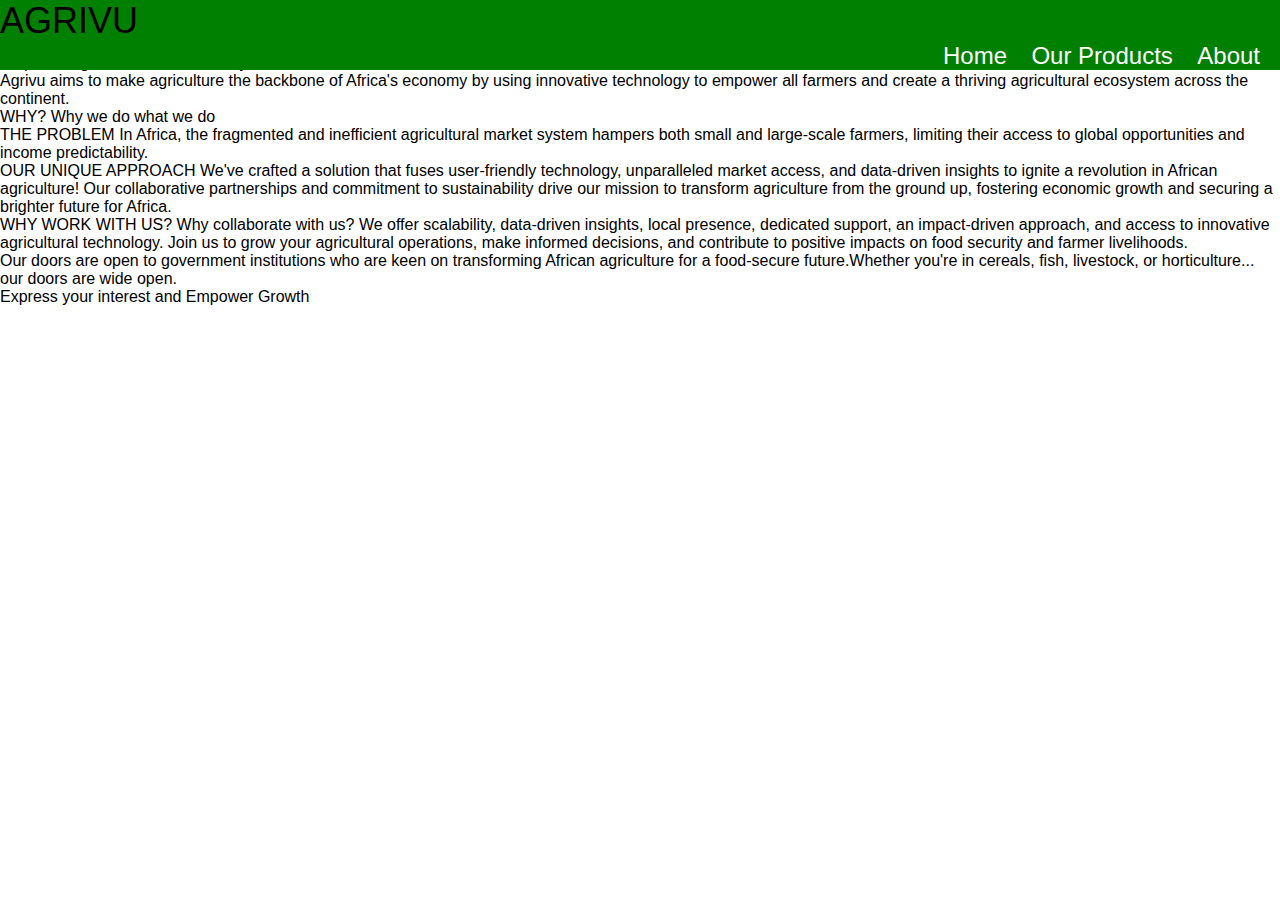
==== index.html @ 75a3d9b2 "html part" ====
<!DOCTYPE html>
<html>
<head>
    <link rel="stylesheet" type="text/css" href="styles.css">
    <title>Home|Agrivu</title>
    <style>
        .content {
            margin-top: 80px; /* Adjust this value to create the desired space below the navbar */
            /* Other styles for your content here */
        }
    </style>
</head>
<body>
    <div class="navbar">
        <div class="logo">AGRIVU</div>
        <ul class="nav-links" >
            <li><a href="./index.html">Home</a></li>
            <li><a href="./product.html">Our Products</a></li>
            <li><a href="./about.html">About</a></li>
        </ul>
    </div>
    <div class="about-container1" class="content">
        AGRIVU
        An enterprise solution for governments, revolutionizing agricultural market access across Africa.
        Growing Together, Harvesting Success.
    </div>
    <div>
        Empowering Africa's Food Security: Our Vision
    </div>
    <div>
        Agrivu aims to make agriculture the backbone of Africa's economy by using innovative technology to empower all farmers and create a thriving agricultural ecosystem across the continent.
    </div>
    <div>
        WHY?

        Why we do what we do
    </div>
    <div>
        THE PROBLEM

        In Africa, the fragmented and inefficient agricultural market system hampers both small and large-scale farmers, limiting their access to global opportunities and income predictability.
    </div>
    <div>
        OUR UNIQUE APPROACH

        We've crafted a solution that fuses user-friendly technology, unparalleled market access, and data-driven insights to ignite a revolution in African agriculture! Our collaborative partnerships and commitment to sustainability drive our mission to transform agriculture from the ground up, fostering economic growth and securing a brighter future for Africa. 
    </div>
    <div>
        WHY WORK WITH US?

        Why collaborate with us? We offer scalability, data-driven insights, local presence, dedicated support, an impact-driven approach, and access to innovative agricultural technology.

        

        Join us to grow your agricultural operations, make informed decisions, and contribute to positive impacts on food security and farmer livelihoods.
​  </div>
<div>
    Our doors are open to government institutions who are keen on transforming African agriculture for a food-secure future.

​

    Whether you're in cereals, fish, livestock, or horticulture... our doors are wide open.
</div>
<div class="footer">
    Express your interest and 
Empower Growth

</div>
</body>
</html>
---- styles.css ----
/* Reset default styles and apply some basic styling */
body {
    margin: 0;
    padding: 0;
    font-family: Arial, sans-serif;
}


/* Style the navigation bar */
.navbar {
    background-color: green;
    overflow: hidden;
    position: fixed; /* Set the position to fixed */
    top: 0; /* Stick it to the top of the viewport */
    /* height: 80px; Increase the height to your desired value */
    width: 100%; /* Make it span the full width of the viewport */
    z-index: 100; /* Ensure it appears above other content */
    margin-bottom: 40px;
}


/* Style the left content */
.left-content {
    float: left;
    padding: 30px;
    color: black;
}

/* Style the logo */
.logo {
    font-size: 36px; /* Increase the font size for the logo */
}

/* Style the description */
.description {
    font-size: 18px; /* Increase the font size for the description */
    line-height: 1.5;
}

/* Style the navigation links */
.nav-links {
    list-style-type: none;
    margin: 0;
    padding: 0;
    float: right;
    /* color: black; */
}

.nav-links li {
    display: inline;
    margin-right: 20px;
}

.nav-links a {
    text-decoration: none;
    color: #fff;
    font-size: 24px; /* Increase the font size for the navigation links */
}

/* Style the navigation links on hover */
.nav-links a:hover {
    text-decoration: underline;
    color: black;
}

.content{
    margin-top: 80px; /* Adjust this value to create the desired space below the navbar */
    /* Other styles for your content here */
    /* Used to create a space after the nav bar */
}
.about-container1{
    display: grid;
    grid-template-columns: repeat(2,1fr);
    gap: 100px; /* Add a gap between grid items */
    margin: 0 auto;
    max-width: 800px;
}



/* About section */
/* Style the div to center its contents */
.centered-content {
    text-align: center; /* Center-align the content */
    margin: 60px; /*Add margin for spacing */
    
}

/* Style the heading */
.centered-content h1 {
    font-size: 60px; /* Increase the font size of the heading */
    margin-bottom: 20px; /* Add margin to separate heading from paragraphs */
}

/* Style the paragraphs */
.centered-content p {
    font-size: 20px; /* Increase the font size of paragraphs */
    margin-bottom: 20px; /* Add margin to separate paragraphs */
    text-align: left;
}

/* Style the left div */
.container{
    display: grid;
    grid-template-columns: repeat(2, 1fr); /* Create a 2-column grid */
    gap: 100px; /* Add a gap between grid items */
    margin: 0 auto;
    max-width: 800px;
}
.left-div {
    float: left; /* Float it to the left */
    /* width: 50%; Set the width to 50% for even distribution */
    /* Add any additional styling for the left div */
    /* margin-left: 60px; */
    background-color: aliceblue;
    /* margin-right: -20px; */
    /* padding-right: 10px; */
    grid-column: 1;
}

/* Style the right div */
.right-div {
    /* float: right; Float it to the right */
    /* width: 50%; Set the width to 50% for even distribution */
    /* Add any additional styling for the right div */
    /* margin-right:60px ; */
    background-color: aliceblue;
    /* margin-left: -20px;
    padding-left: 10px; */
    grid-column: 2;
}

.right-div img{
    max-width: 100px;
    max-height: 100px;
    display: block;
    
    
}

.left-div img{
  
    max-width: 100px;
    max-height: 100px;
    display: block;  
}

.container-footer{
    display: grid;
    grid-template-columns:repeat(2,1fr) ;
    gap: 100px;
    margin: 0 auto;
    max-width: 1000px;
}
.leftdv{
    grid-column: 1;
    /* background-color: antiquewhite; */
}
.rightdv{
    grid-column: 2;
    /* background-color: antiquewhite; */
}

/* Style the container */
.email-input-container {
    display: flex;
    align-items: center; /* Vertically align items */
    max-width: 300px; /* Optional: Set a maximum width for the container */
    margin: 0 auto; /* Optional: Center the container horizontally */
}

/* Style the "Learn more" button */
.learn-more-button {
    background-color: #007bff;
    color: #fff;
    border: none;
    padding: 10px 10px;
    cursor: pointer;
    border-radius: 4px;
    /* height: 3px; */
}

/* Style the email input */
.email-input {
    flex: 1;
    padding: 10px;
    border: 1px solid #ccc;
    border-radius: 4px;
    margin-left: 10px; /* Add margin to separate the button and input */
}

/* Remove default input border styles (optional) */
.email-input:focus {
    outline: none;
    border-color: #007bff;
}
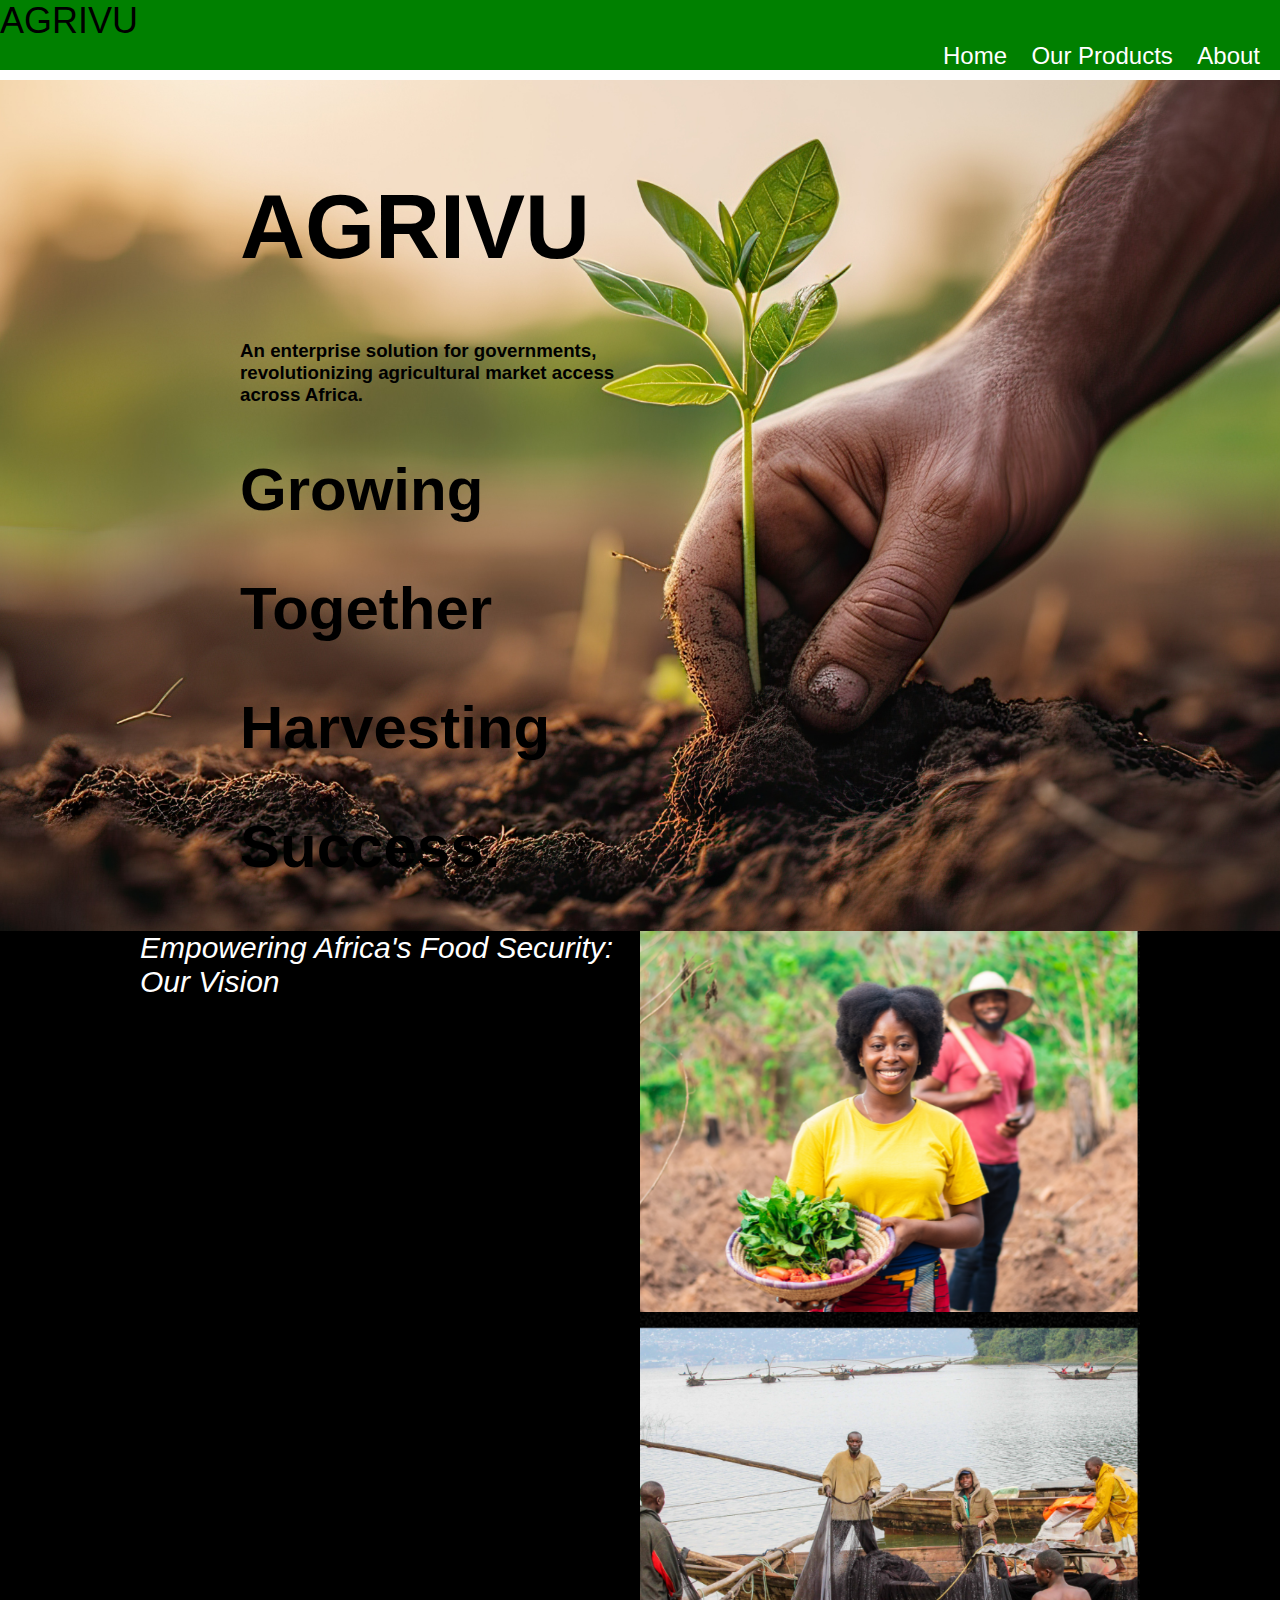
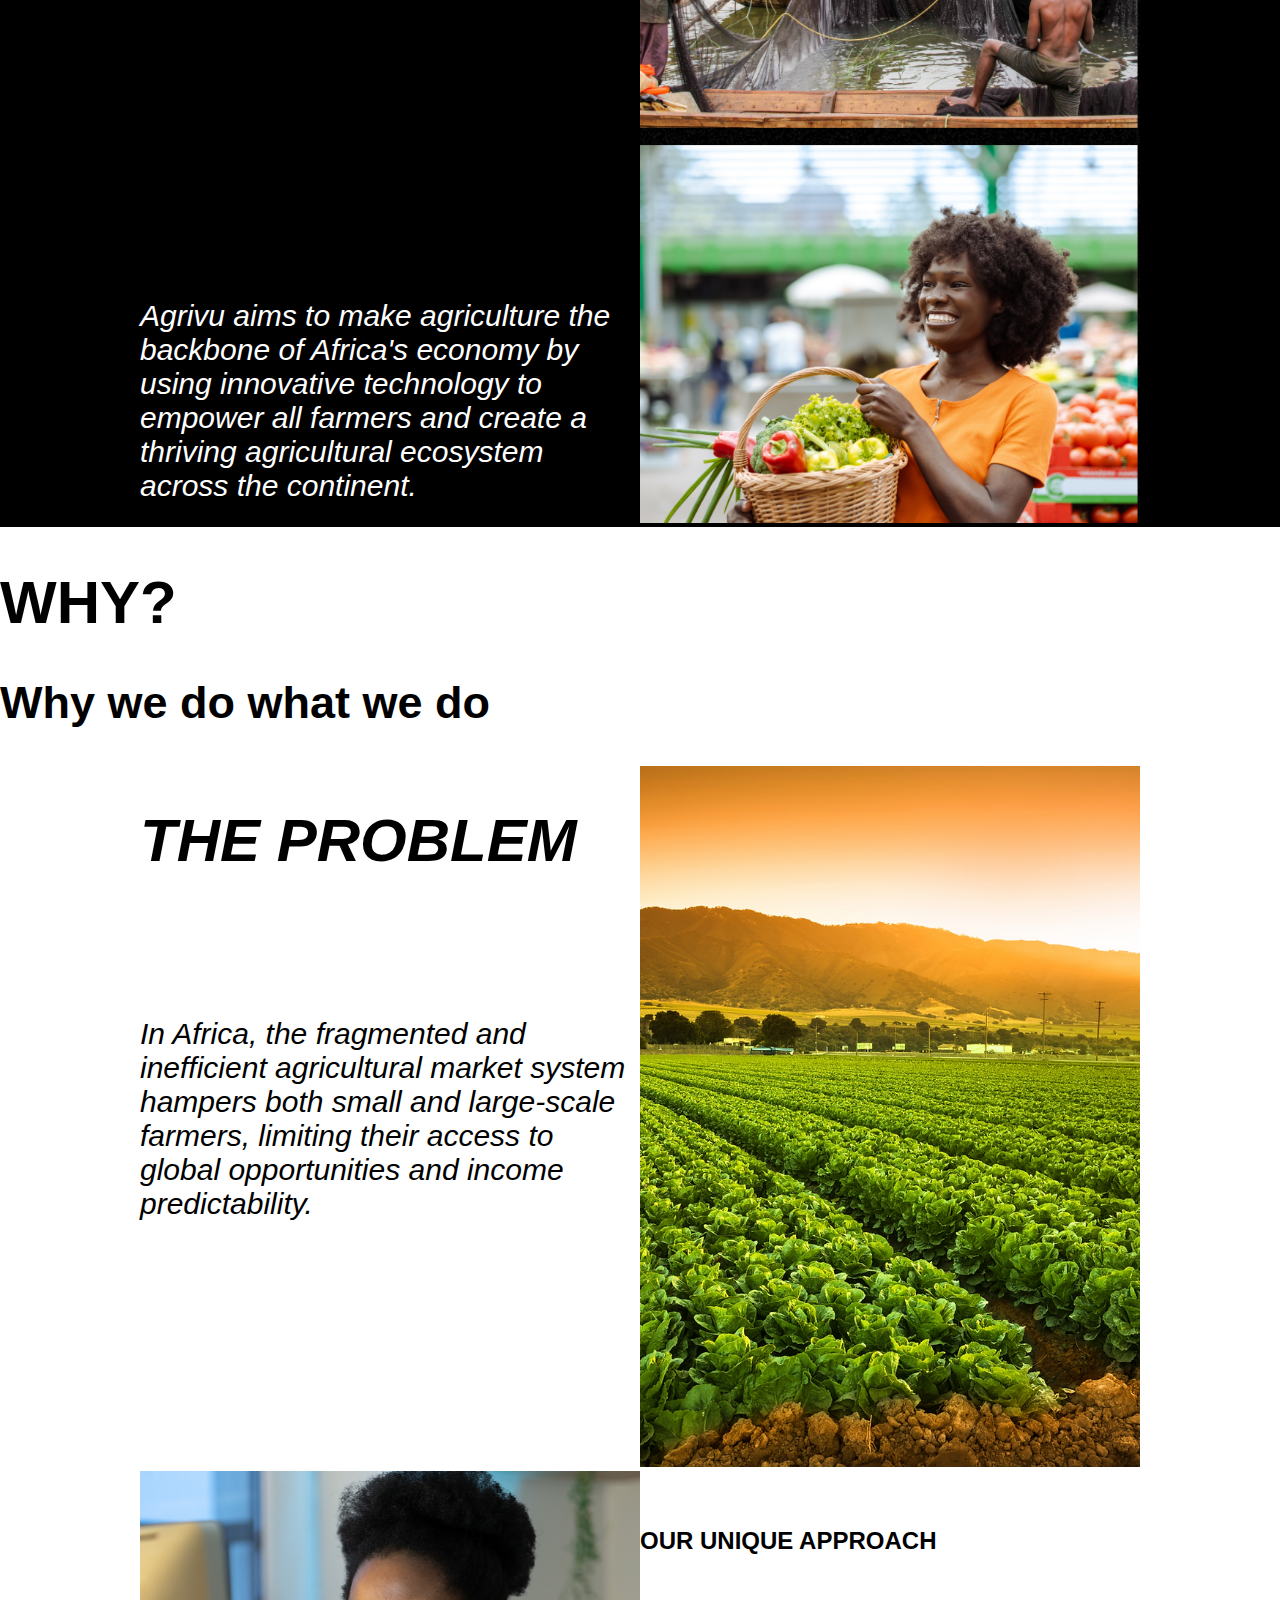
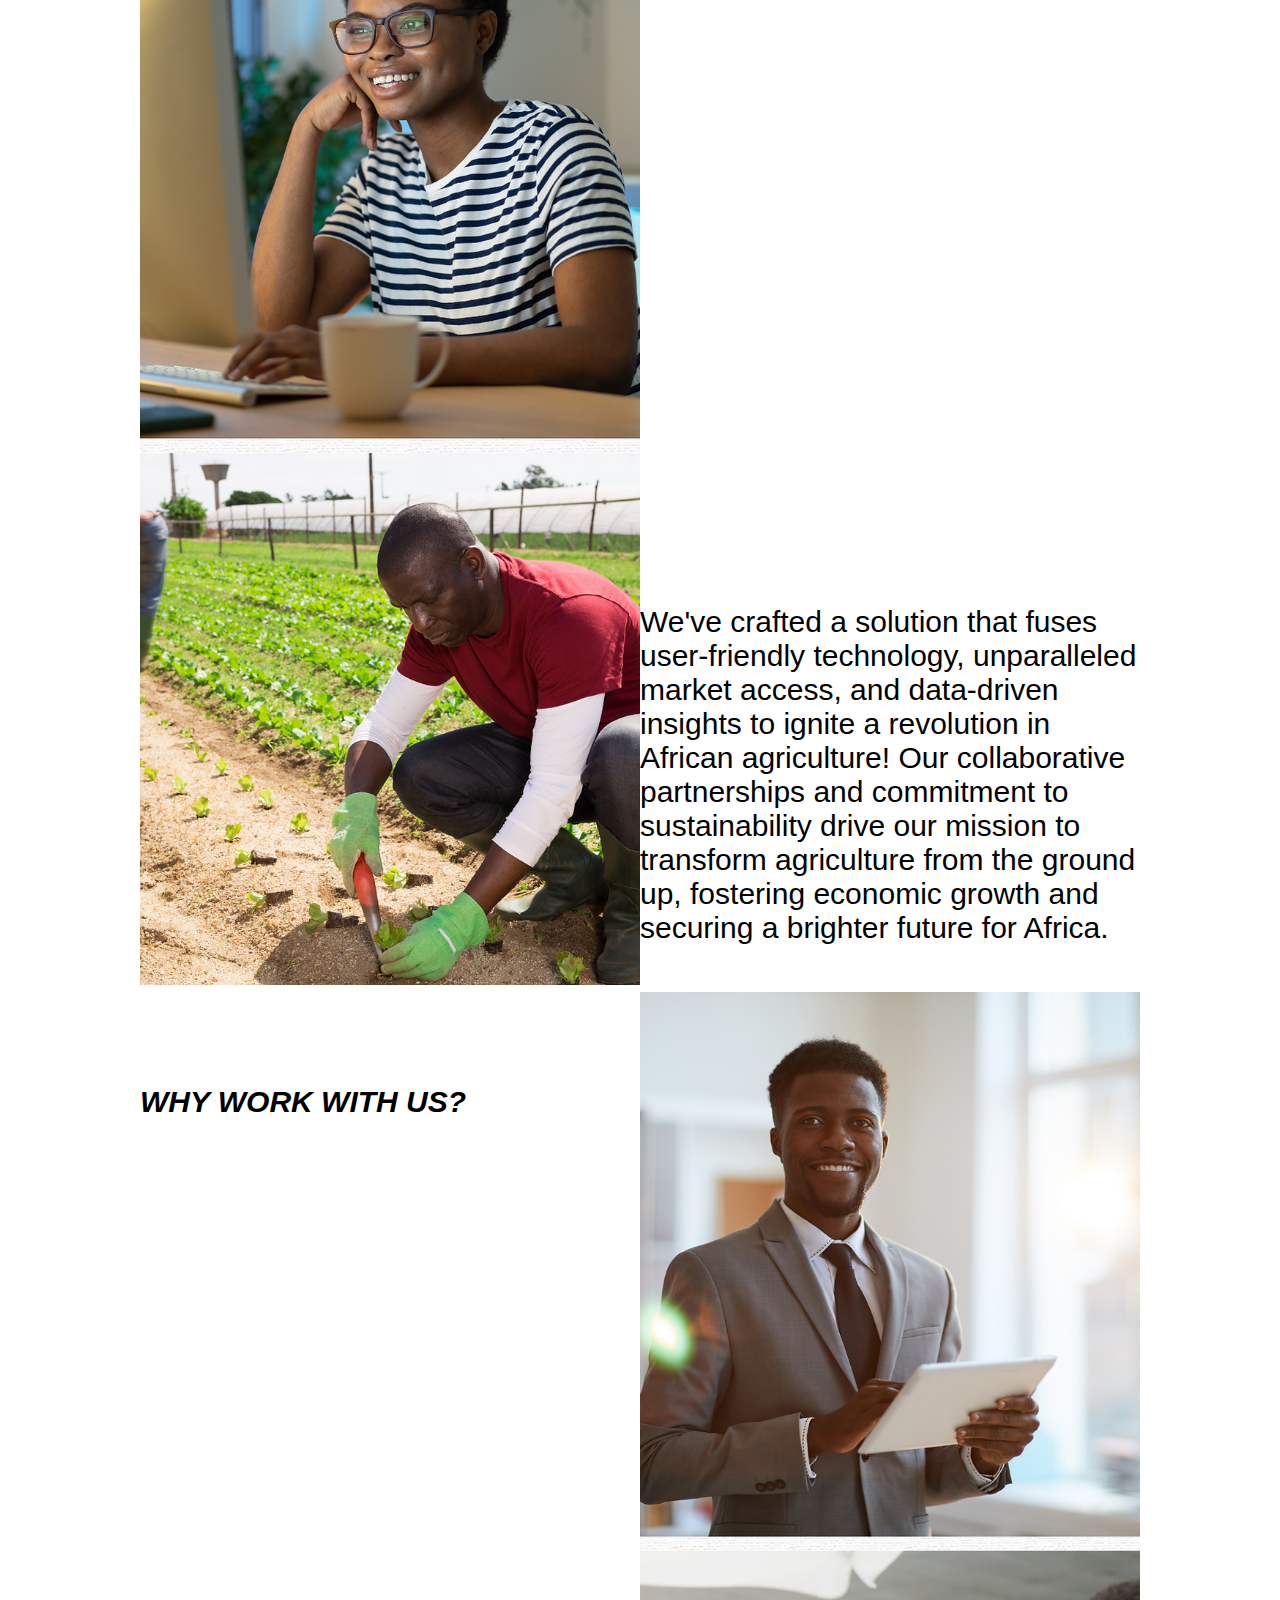
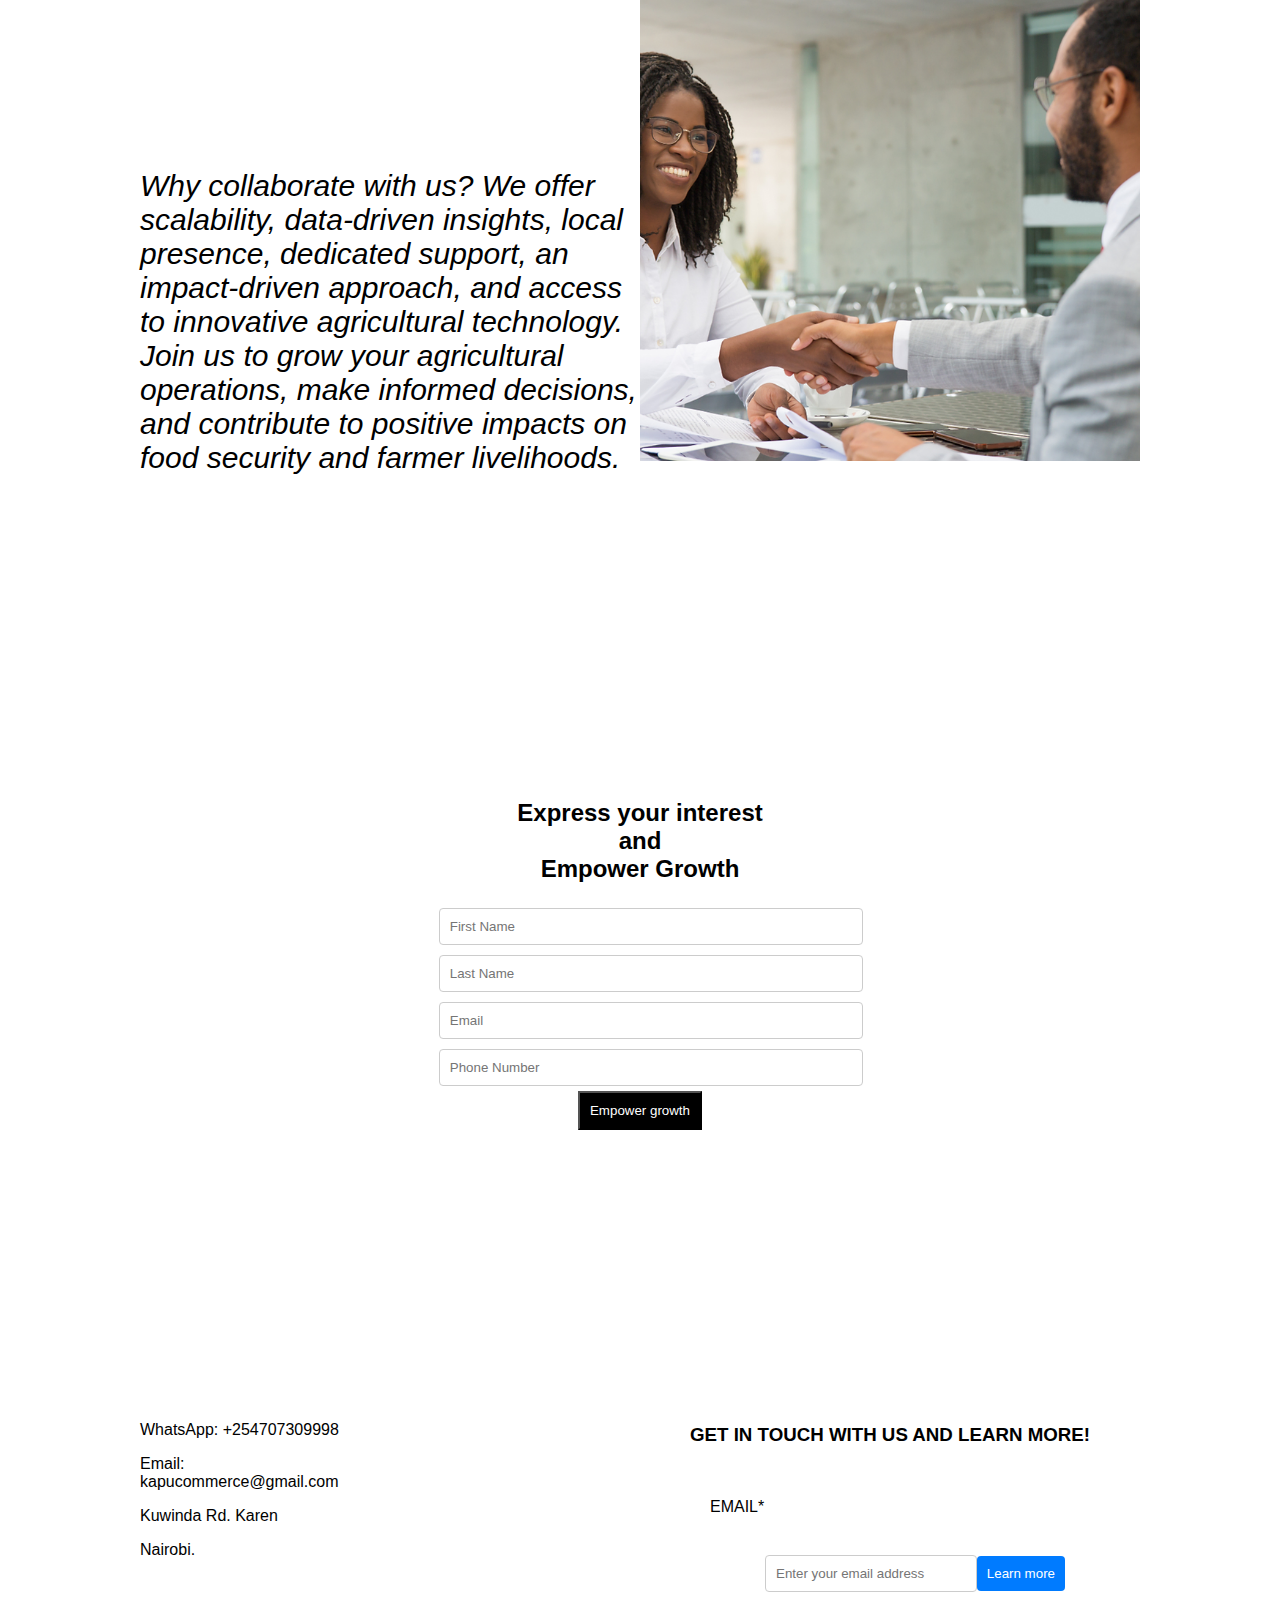
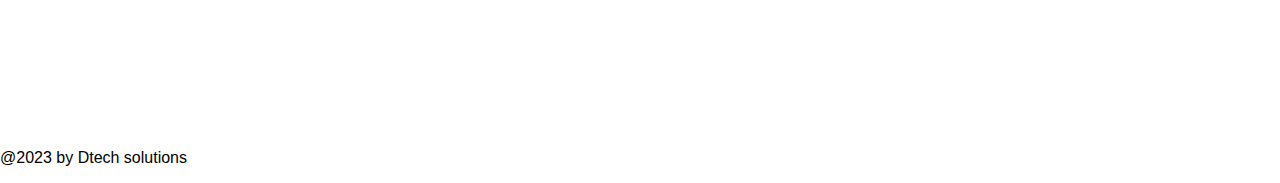
==== commit 18264b77: "part1" ====
--- a/index.html
+++ b/index.html
@@ -11,7 +11,7 @@
     </style>
 </head>
 <body>
-    <div class="navbar">
+    <div class="navbar" >
         <div class="logo">AGRIVU</div>
         <ul class="nav-links" >
             <li><a href="./index.html">Home</a></li>
@@ -19,52 +19,144 @@
             <li><a href="./about.html">About</a></li>
         </ul>
     </div>
-    <div class="about-container1" class="content">
-        AGRIVU
-        An enterprise solution for governments, revolutionizing agricultural market access across Africa.
-        Growing Together, Harvesting Success.
+    <div class="background-image content">
+        <div class="about-container1 " >
+            <div class="a-leftdv1 style="text-align: center;">
+                    <br>
+                    <br>
+                <h1 style="font-size: 90px;">AGRIVU</h1>
+                <h3>An enterprise solution for governments, revolutionizing agricultural market access across Africa.</h3>
+                
+                <div style="font-size: 40px;" ">
+                    <h2>Growing </h2> 
+                <h2>Together</h2>
+                <h2>Harvesting </h2>
+                <h2>Success.</h2>
+                </div>
+    
+            </div>
+            <div class="a-rightdv1">
+    
+            </div>
     </div>
-    <div>
-        Empowering Africa's Food Security: Our Vision
     </div>
-    <div>
-        Agrivu aims to make agriculture the backbone of Africa's economy by using innovative technology to empower all farmers and create a thriving agricultural ecosystem across the continent.
+
+    <!-- Background div -->
+    <div class="black-background" style="background-color: black;">
+        <div class="about-container2" >
+            <div class="a-leftdiv2 light-font">
+                Empowering Africa's Food Security: Our Vision
+                <p class="space"></p>
+                Agrivu aims to make agriculture the backbone of Africa's economy by using innovative technology to empower all farmers and create a thriving agricultural ecosystem across the continent.
+            </div>
+            <div class="a-rightdiv2">
+                <img src="images/Agrivu web design 2.0.png" alt="" srcset="">
+            </div>
+        </div>
     </div>
-    <div>
-        WHY?
+    
+    
+        
+    <div class="light-font" style="font-size:30px;" >
+        <h1>WHY?</h1>
+    
+        <h2>Why we do what we do</h2>
+    </div>
+    <div class="about-container2" >
+        <div class="a-leftdiv2 light-font" style="color: black;">
+            <h1 >THE PROBLEM</h1>
+            <br><br><br>
+            In Africa, the fragmented and inefficient agricultural market system hampers both small and large-scale farmers, limiting their access to global opportunities and income predictability.
+        </div>
+        <div class="a-rightdiv2">
+            <img src="images/Veg.webp" alt="" srcset="">
+        </div>
+    </div>
 
-        Why we do what we do
+    <div class="about-container2" >
+        <div class=" a-leftdiv2 light-font" style="color: black;">
+            <img src="images/approach.webp" alt="" srcset="">
+           
+        </div>
+        <div class="a-rightdiv2">
+          <br>
+          <br>
+            <h2> OUR UNIQUE APPROACH</h2>
+            <p class="space2"></p>
+        <p class="light-font" style="font-size: 30px;">
+            We've crafted a solution that fuses user-friendly technology, unparalleled market access, and data-driven insights to ignite a revolution in African agriculture! Our collaborative partnerships and commitment to sustainability drive our mission to transform agriculture from the ground up, fostering economic growth and securing a brighter future for Africa. 
+        </p>
+        </div>
     </div>
-    <div>
-        THE PROBLEM
+    <div class="about-container2" >
+        <div class="a-leftdiv2 light-font" style="color: black;">
+            <br>
+            <br>
+            <h2 style="font-size: 30px;">WHY WORK WITH US?</h2>
+            <p class="space2"></p>
+            
 
-        In Africa, the fragmented and inefficient agricultural market system hampers both small and large-scale farmers, limiting their access to global opportunities and income predictability.
+            <p>
+                Why collaborate with us? We offer scalability, data-driven insights, local presence, dedicated support, an impact-driven approach, and access to innovative agricultural technology.
+    
+            
+    
+            Join us to grow your agricultural operations, make informed decisions, and contribute to positive impacts on food security and farmer livelihoods.
+            </p>
+        </div>
+        <div class="a-rightdiv2">
+            <img src="images/work-withus.webp" alt="" srcset="">
+        </div>
     </div>
-    <div>
-        OUR UNIQUE APPROACH
 
-        We've crafted a solution that fuses user-friendly technology, unparalleled market access, and data-driven insights to ignite a revolution in African agriculture! Our collaborative partnerships and commitment to sustainability drive our mission to transform agriculture from the ground up, fostering economic growth and securing a brighter future for Africa. 
+    
+  
+
+<div class="centered-container">
+    <h2>Express your interest <br>
+        and <br>
+        Empower Growth</h2>
+    <div class="name">
+        <input type="text" placeholder="First Name">
+        <input type="text" placeholder="Last Name">
     </div>
-    <div>
-        WHY WORK WITH US?
+    <div class="email">
+        <input type="email" placeholder="Email">
+        <input type="tel" placeholder="Phone Number">
+    </div>
+    <div class="submit">
+        <input type="button" value="Empower growth">
+    </div>
+</div>
 
-        Why collaborate with us? We offer scalability, data-driven insights, local presence, dedicated support, an impact-driven approach, and access to innovative agricultural technology.
+<div class="container-footer light-font" >
+    <div class="leftdv">
+        <p>WhatsApp: +254707309998</p>
 
+        <p>Email: <br> kapucommerce@gmail.com
+        </p>
+        <p>Kuwinda Rd. Karen </p>
+
+        <p>Nairobi.</p>
+    </div>
+    <div class="rightdv">
+        <h3>GET IN TOUCH WITH US AND LEARN MORE!</h3> <br>
+        <p style="margin-left:20px;">EMAIL*</p> <br>
+        <div class="email-input-container">
+            <input type="email" placeholder="Enter your email address" class="email-input">
+            <button type="button" class="learn-more-button">Learn more</button>
+            
+        </div>
         
 
-        Join us to grow your agricultural operations, make informed decisions, and contribute to positive impacts on food security and farmer livelihoods.
-​  </div>
-<div>
-    Our doors are open to government institutions who are keen on transforming African agriculture for a food-secure future.
-
-​
-
-    Whether you're in cereals, fish, livestock, or horticulture... our doors are wide open.
+    </div>
+   
 </div>
-<div class="footer">
-    Express your interest and 
-Empower Growth
-
+<br>
+<br>
+<br><br>
+<div style="margin-top: 80px;">
+    <p>@2023 by Dtech solutions</p>
 </div>
 </body>
 </html>
--- a/styles.css
+++ b/styles.css
@@ -15,7 +15,9 @@
     /* height: 80px; Increase the height to your desired value */
     width: 100%; /* Make it span the full width of the viewport */
     z-index: 100; /* Ensure it appears above other content */
-    margin-bottom: 40px;
+    /* margin-bottom: 40px; */
+    margin-bottom:  0px;
+    padding-bottom: 0px;
 }
 
 
@@ -68,13 +70,89 @@
     /* Other styles for your content here */
     /* Used to create a space after the nav bar */
 }
+.background-image{
+    background-image: url('images/Agrivu\ web\ design\ 1.1.png'); /* Replace 'your-image-url.jpg' with the path to your image */
+    background-size: cover; /* Optional: Scale the image to cover the entire element */
+    background-position: center; 
+    /* background-attachment: fixed; */
+    margin-top: 0;
+    padding-top: 0;
+}
 .about-container1{
     display: grid;
     grid-template-columns: repeat(2,1fr);
-    gap: 100px; /* Add a gap between grid items */
+    gap: 10px; /* Add a gap between grid items */
     margin: 0 auto;
     max-width: 800px;
-}
+    
+}
+.a-leftdv1{
+    grid-column: 1;
+}
+.a-rightdv1{
+    grid-column: 2;
+}
+.about-container2{
+    display: grid;
+    grid-template-columns: repeat(2,1fr);
+    /* gap: 10px; Add a gap between grid items */
+    margin: 0 auto;
+    max-width: 1000px;
+    /* background-color: black; */
+}
+.a-leftdiv2{
+    grid-column: 1;
+    color: white;
+    font-size: 30px;
+    font-style: italic;
+}
+.a-leftdiv2 img{
+    grid-column: 1;
+    max-width: 100%;
+    height: auto;
+}
+.a-rightdiv2{
+    grid-column: 2;
+   
+}
+.a-rightdiv2 img{
+    grid-column: 2;
+   max-width: 100%;
+   height: auto;
+}
+.space {
+    margin-bottom: 900px; /* Adds a 20px space below the element */
+}
+.space2{
+    margin-bottom: 650px; /* Adds a 20px space below the element */
+}
+
+/* Center the container */
+.centered-container {
+    display: flex;
+    flex-direction: column;
+    align-items: center;
+    justify-content: center;
+    height: 100vh; /* Adjust as needed for desired height */
+    text-align: center; /* Center text within the container */
+}
+
+/* Style the input fields */
+input[type="text"],
+input[type="email"],
+input[type="tel"] {
+    width: 100%;
+    padding: 10px;
+    margin: 5px 0;
+    border: 1px solid #ccc;
+    border-radius: 4px;
+}
+input[type="button"]{
+    color: white;
+    background-color: black;
+    padding: 10px;
+}
+
 
 
 
@@ -194,8 +272,20 @@
     outline: none;
     border-color: #007bff;
 }
-
-
-
-
-
+/* .join-us{
+    display: flex;
+    align-items: center;
+    text-align: center;
+    font-size: 30px;
+    font-weight: bold;
+} */
+.product-image{
+    background-image: url(images/product-image.webp);
+    background-size: cover; /* Optional: Scale the image to cover the entire div */
+    background-position: center; /* Optional: Center the image within the div */
+    width: auto; /* Set the width of the div */
+    height: 600px;
+    text-align: center;
+}
+
+
